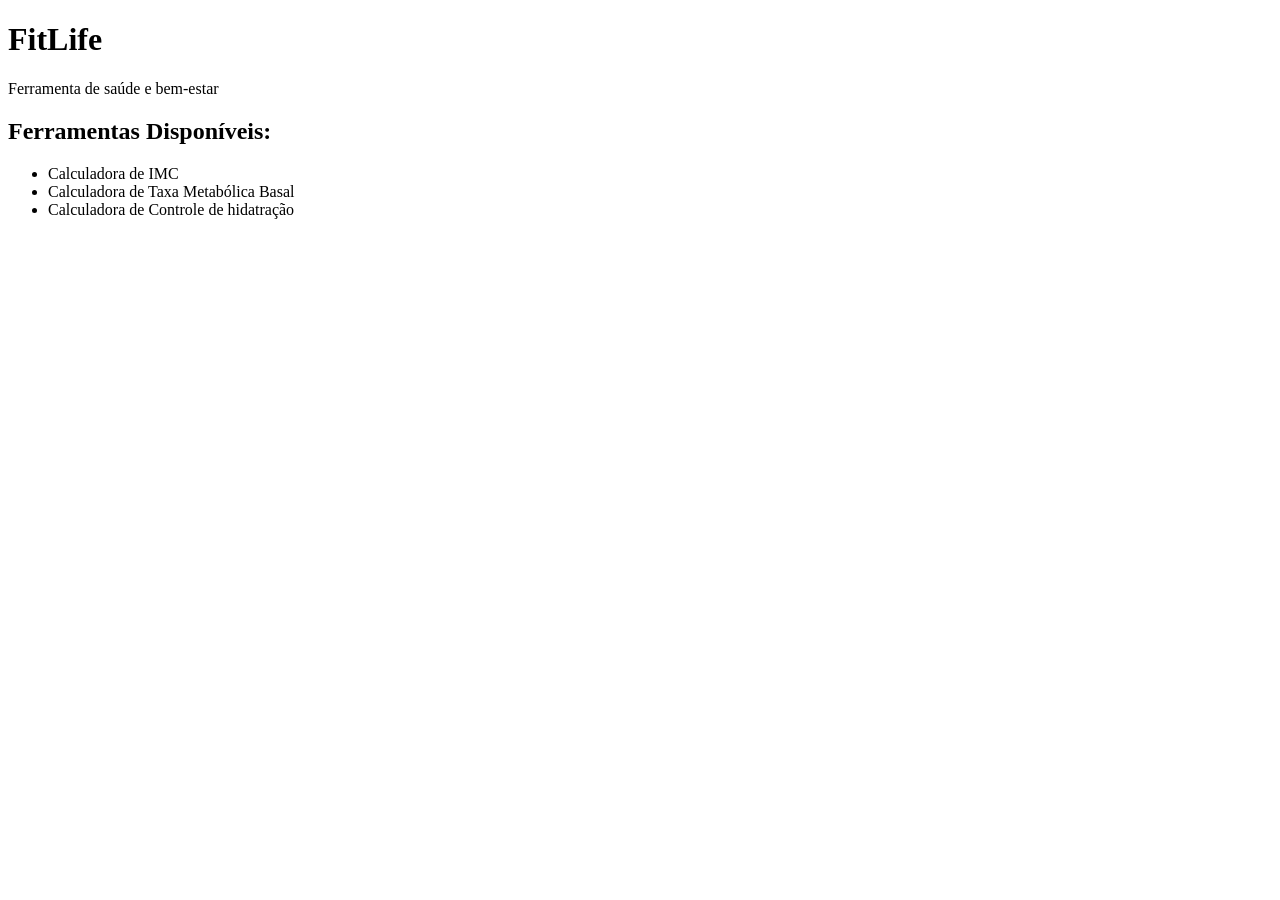
==== index.html @ 10992aff "Adicao arquivos" ====
<!DOCTYPE html> <!-- Diz para o navegador que é do tipo HTML -->
<html lang="pt-br"> <!-- Início do documento HTML, definindo também o idioma -->
<head> <!-- Serve para a importação de metadados para o html, de recursos externos, tipo o css-->
    <meta charset="UTF-8"> <!-- Define a codificação de caracteres -->
    <meta name="viewport" content="width=device-width, initial-scale=1.0"> 
    <!-- Define a largura da página para o tamanho da tela do dispositivo, responsiva -->
    <title> Fitlife </title> <!-- Define o título da página -->
</head>
<body>  
    <h1> FitLife</h1>

    <p> Ferramenta de saúde e bem-estar</p>

    <h2> Ferramentas Disponíveis:</h2>

    <ul> 
        <li> Calculadora de IMC </li>
        <li> Calculadora de Taxa Metabólica Basal </li>
        <li> Calculadora de Controle de hidatração </li>
    </ul>


    
</body>
</html>
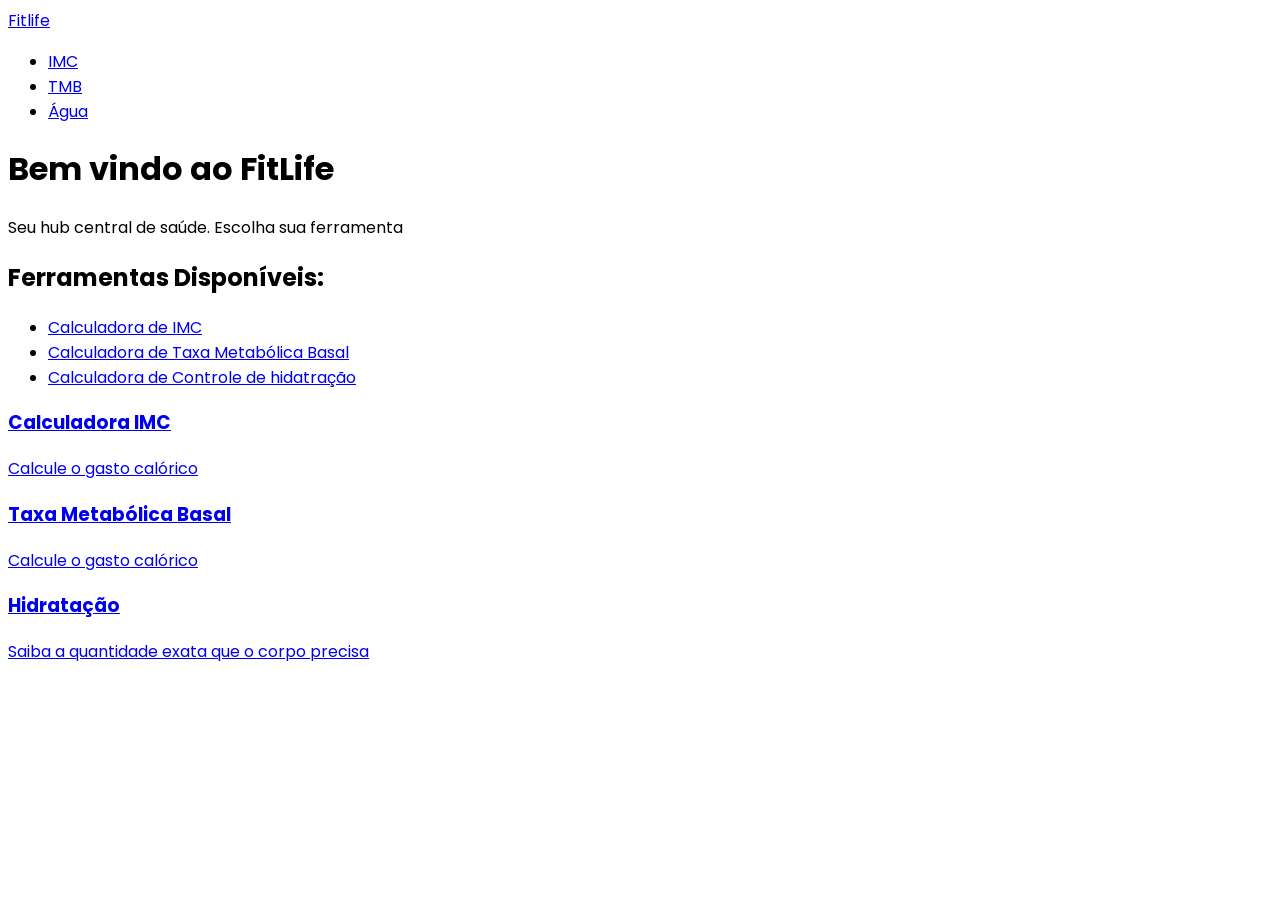
==== commit cfb4ca50: "Adicao Aula 05" ====
--- a/index.html
+++ b/index.html
@@ -1,25 +1,63 @@
 <!DOCTYPE html> <!-- Diz para o navegador que é do tipo HTML -->
 <html lang="pt-br"> <!-- Início do documento HTML, definindo também o idioma -->
+
 <head> <!-- Serve para a importação de metadados para o html, de recursos externos, tipo o css-->
     <meta charset="UTF-8"> <!-- Define a codificação de caracteres -->
-    <meta name="viewport" content="width=device-width, initial-scale=1.0"> 
-    <!-- Define a largura da página para o tamanho da tela do dispositivo, responsiva -->
+    <meta name="viewport" content="width=device-width, initial-scale=1.0"> <!-- Define a largura da página para o tamanho da tela do dispositivo, responsiva -->
+    <link rel="preconnect" href="https://fonts.googleapis.com">
+    <link rel="preconnect" href="https://fonts.gstatic.com" crossorigin>
+    <link
+        href="https://fonts.googleapis.com/css2?family=Poppins:ital,wght@0,100;0,200;0,300;0,400;0,500;0,600;0,700;0,800;0,900;1,100;1,200;1,300;1,400;1,500;1,600;1,700;1,800;1,900&display=swap"
+        rel="stylesheet">
     <title> Fitlife </title> <!-- Define o título da página -->
 </head>
-<body>  
-    <h1> FitLife</h1>
 
-    <p> Ferramenta de saúde e bem-estar</p>
+<body style="font-family: Poppins">
 
-    <h2> Ferramentas Disponíveis:</h2>
+    <nav> <!-- tag "nav" = Navegação na página-->
+        <a href="./index.html"> Fitlife </a>
+        <ul> <!-- Lista não ordenada-->
+        <li><a href="./Pages/imc.html"> IMC </a></li> <!-- Itens da lista-->
+        <li><a href="./Pages/tmb.html"> TMB</a></li>
+        <li><a href="./Pages/chi.html"> Água</a></li>
+        </ul>
 
-    <ul> 
-        <li> Calculadora de IMC </li>
-        <li> Calculadora de Taxa Metabólica Basal </li>
-        <li> Calculadora de Controle de hidatração </li>
-    </ul>
+    </nav>
 
 
+    <header> <!-- Declara o cabeçario da página, importante para acessibilidade-->
+    <h1> Bem vindo ao FitLife</h1> <!-- Título principal-->
+    <p> Seu hub central de saúde. Escolha sua ferramenta</p> <!-- Parágrafo, usado para textos-->
+    </header>
+    <h2> Ferramentas Disponíveis:</h2>
     
+    <main><!-- O corpo principal do texto, nunca usar outras tags soltas dentro dele -->
+        <section> <!-- Cria uma sessão-->
+    <ul>
+        <li><a href="./Pages/imc.html"> Calculadora de IMC </a></li>
+        <!-- Nunca usar o caminho completo do arquivo, usar apenas da pasta atual e suas ramificações-->
+        <li> <a href="./Pages/tmb.html"> Calculadora de Taxa Metabólica Basal </a></li>
+        <li> <a href="./Pages/chi.html"> Calculadora de Controle de hidatração </a> </li>
+    </ul>
+    </section>  
+
+
+    <section>
+        <a href="./Pages/imc.html">
+            <h3> Calculadora IMC</h3>
+            <p> Calcule o gasto calórico</p>
+        </a>
+        <a href="./Pages/tmb.html">
+            <h3> Taxa Metabólica Basal</h3>
+            <p> Calcule o gasto calórico</p>
+        </a>
+        <a href="./Pages/chi.html">
+            <h3> Hidratação</h3>
+            <p> Saiba a quantidade exata que o corpo precisa</p>
+        </a>
+    </section>
+
+    </main>
 </body>
+
 </html>
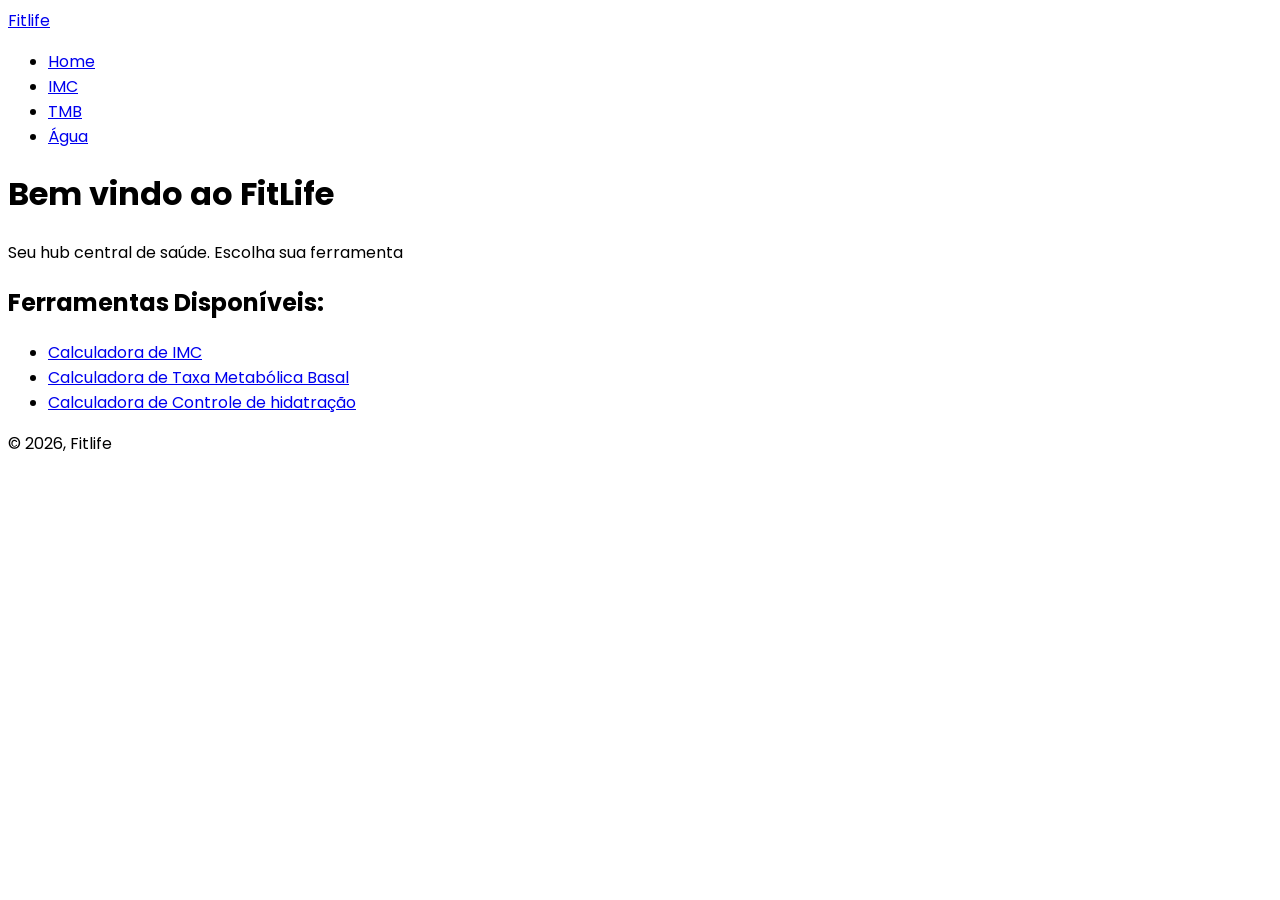
==== commit 68f9ee6c: "Adicao Divs e Spam, alem de preenchimento de paginas e ReadMe" ====
--- a/index.html
+++ b/index.html
@@ -3,7 +3,8 @@
 
 <head> <!-- Serve para a importação de metadados para o html, de recursos externos, tipo o css-->
     <meta charset="UTF-8"> <!-- Define a codificação de caracteres -->
-    <meta name="viewport" content="width=device-width, initial-scale=1.0"> <!-- Define a largura da página para o tamanho da tela do dispositivo, responsiva -->
+    <meta name="viewport" content="width=device-width, initial-scale=1.0">
+    <!-- Define a largura da página para o tamanho da tela do dispositivo, responsiva -->
     <link rel="preconnect" href="https://fonts.googleapis.com">
     <link rel="preconnect" href="https://fonts.gstatic.com" crossorigin>
     <link
@@ -17,47 +18,53 @@
     <nav> <!-- tag "nav" = Navegação na página-->
         <a href="./index.html"> Fitlife </a>
         <ul> <!-- Lista não ordenada-->
-        <li><a href="./Pages/imc.html"> IMC </a></li> <!-- Itens da lista-->
-        <li><a href="./Pages/tmb.html"> TMB</a></li>
-        <li><a href="./Pages/chi.html"> Água</a></li>
+            <li><a href="./index.html"> Home</a></li>
+            <li><a href="./Pages/imc.html"> IMC </a></li> <!-- Itens da lista-->
+            <li><a href="./Pages/tmb.html"> TMB</a></li>
+            <li><a href="./Pages/chi.html"> Água</a></li>
         </ul>
 
     </nav>
 
 
     <header> <!-- Declara o cabeçario da página, importante para acessibilidade-->
-    <h1> Bem vindo ao FitLife</h1> <!-- Título principal-->
-    <p> Seu hub central de saúde. Escolha sua ferramenta</p> <!-- Parágrafo, usado para textos-->
+        <h1> Bem vindo ao FitLife</h1> <!-- Título principal-->
+        <p> Seu hub central de saúde. Escolha sua ferramenta</p> <!-- Parágrafo, usado para textos-->
     </header>
     <h2> Ferramentas Disponíveis:</h2>
-    
+
     <main><!-- O corpo principal do texto, nunca usar outras tags soltas dentro dele -->
         <section> <!-- Cria uma sessão-->
-    <ul>
-        <li><a href="./Pages/imc.html"> Calculadora de IMC </a></li>
-        <!-- Nunca usar o caminho completo do arquivo, usar apenas da pasta atual e suas ramificações-->
-        <li> <a href="./Pages/tmb.html"> Calculadora de Taxa Metabólica Basal </a></li>
-        <li> <a href="./Pages/chi.html"> Calculadora de Controle de hidatração </a> </li>
-    </ul>
-    </section>  
+            <ul>
+                <li><a href="./Pages/imc.html"> Calculadora de IMC </a></li>
+                <!-- Nunca usar o caminho completo do arquivo, usar apenas da pasta atual e suas ramificações-->
+                <li> <a href="./Pages/tmb.html"> Calculadora de Taxa Metabólica Basal </a></li>
+                <li> <a href="./Pages/chi.html"> Calculadora de Controle de hidatração </a> </li>
+            </ul>
+        </section>
+
+        <!--
+        <section>
+            <a href="./Pages/imc.html">
+                <h3> Calculadora IMC</h3>
+                <p> Calcule o gasto calórico</p>
+            </a>
+            <a href="./Pages/tmb.html">
+                <h3> Taxa Metabólica Basal</h3>
+                <p> Calcule o gasto calórico</p>
+            </a>
+            <a href="./Pages/chi.html">
+                <h3> Hidratação</h3>
+                <p> Saiba a quantidade exata que o corpo precisa</p>
+            </a>
+        </section>
+        -->
+    </main>
 
 
-    <section>
-        <a href="./Pages/imc.html">
-            <h3> Calculadora IMC</h3>
-            <p> Calcule o gasto calórico</p>
-        </a>
-        <a href="./Pages/tmb.html">
-            <h3> Taxa Metabólica Basal</h3>
-            <p> Calcule o gasto calórico</p>
-        </a>
-        <a href="./Pages/chi.html">
-            <h3> Hidratação</h3>
-            <p> Saiba a quantidade exata que o corpo precisa</p>
-        </a>
-    </section>
-
-    </main>
+    <footer> <!-- Rodapé da página-->
+        <p>© 2026, Fitlife</p>
+    </footer>
 </body>
 
 </html>
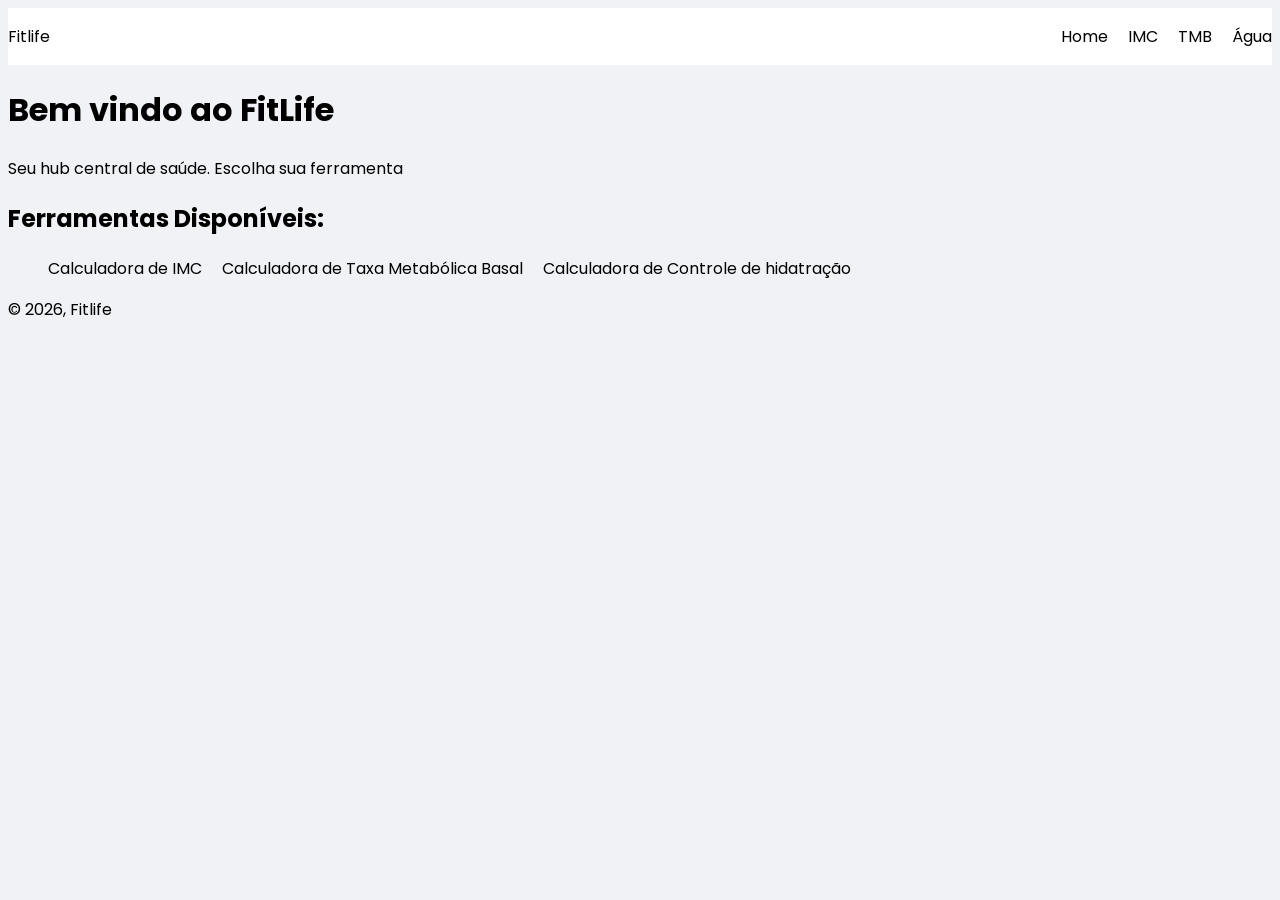
==== commit 364e133d: "Adicao css" ====
--- a/index.html
+++ b/index.html
@@ -10,11 +10,23 @@
     <link
         href="https://fonts.googleapis.com/css2?family=Poppins:ital,wght@0,100;0,200;0,300;0,400;0,500;0,600;0,700;0,800;0,900;1,100;1,200;1,300;1,400;1,500;1,600;1,700;1,800;1,900&display=swap"
         rel="stylesheet">
+
+    <link rel="stylesheet" href="./css/styles.css">
     <title> Fitlife </title> <!-- Define o título da página -->
+    <!--
+    <style>
+        a {
+            /* Chamando o CSS dentro do próprio HTML para essa tag, chamado CSS INLINE */
+            color: green
+        }
+    </style>
+-->
 </head>
 
-<body style="font-family: Poppins">
 
+<!-- ANTERIOR: <body style="font-family: Poppins">  Style existe em todas as Tags, ela é do tipo css-->
+
+<body>
     <nav> <!-- tag "nav" = Navegação na página-->
         <a href="./index.html"> Fitlife </a>
         <ul> <!-- Lista não ordenada-->
--- a/css/styles.css
+++ b/css/styles.css
@@ -0,0 +1,37 @@
+body {
+    background-color: #f0f2f5;
+    font-family: Poppins;
+}
+
+nav {
+    background-color: #Fff;
+    color: #00B894;
+    /* Está sendo aplicada apenas para as tags "ul", pois é filha, mas não pra a "a" */
+    display: flex;
+    /*Coloca os itens um ao lado do outro*/
+    /*Posição do elemento*/
+    widht: 100%;
+    /*Largura, serviu nesse caso para limitar o uso o espaço nos celulares*/
+    justify-content: space-between;
+    /*Posiciona o nosso conteúdo. foi o espaçamento máximo entre as tags dentro do nav*/
+    align-items: center;
+}
+
+ul {
+    display: flex;
+    list-style: none;
+    gap: 20px;
+    /*Dá um espaçamento entre os itens*/
+}
+
+a {
+    color: #000;
+    text-decoration: none;
+    /*Tira a decoração do texto*/
+}
+
+/* W3School é um site onde tem todas as propriedades de HTML e CSS */
+
+/* CTRL + SPACE aparecem os comandos ou valores */
+/* O CSS sempre aplica a estilização nas tags filhas, netas em diante não */
+/* DRY - Dont Repeat Yourself -> Não fazer códigos redundantes, não repetir */
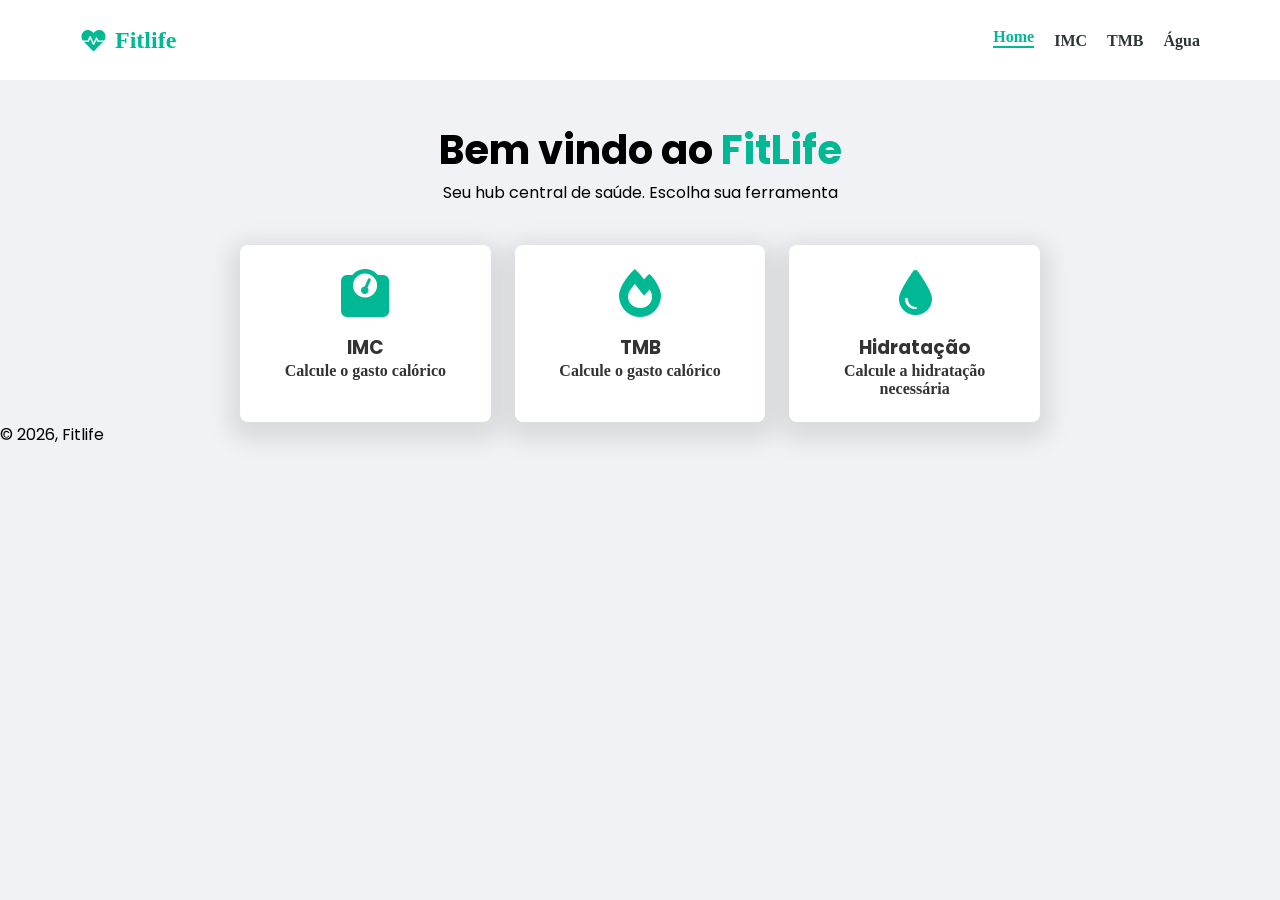
==== commit 26f3982b: "abc" ====
--- a/index.html
+++ b/index.html
@@ -10,7 +10,8 @@
     <link
         href="https://fonts.googleapis.com/css2?family=Poppins:ital,wght@0,100;0,200;0,300;0,400;0,500;0,600;0,700;0,800;0,900;1,100;1,200;1,300;1,400;1,500;1,600;1,700;1,800;1,900&display=swap"
         rel="stylesheet">
-
+    <link rel="stylesheet" href="https://cdnjs.cloudflare.com/ajax/libs/font-awesome/6.0.0/css/all.min.css"
+/>
     <link rel="stylesheet" href="./css/styles.css">
     <title> Fitlife </title> <!-- Define o título da página -->
     <!--
@@ -28,31 +29,42 @@
 
 <body>
     <nav> <!-- tag "nav" = Navegação na página-->
-        <a href="./index.html"> Fitlife </a>
+        <a id="logo" href="./index.html"> <i class="fa-solid fa-heart-pulse"></i>Fitlife </a>
         <ul> <!-- Lista não ordenada-->
-            <li><a href="./index.html"> Home</a></li>
-            <li><a href="./Pages/imc.html"> IMC </a></li> <!-- Itens da lista-->
-            <li><a href="./Pages/tmb.html"> TMB</a></li>
-            <li><a href="./Pages/chi.html"> Água</a></li>
+            <li><a class="nav-links active" href="./index.html"> Home</a></li>
+            <li><a class="nav-link" href="./Pages/imc.html"> IMC </a></li> <!-- Itens da lista-->
+            <li><a class="nav-link" href="./Pages/tmb.html"> TMB</a></li>
+            <li><a class="nav-link" href="./Pages/chi.html"> Água</a></li>
         </ul>
 
     </nav>
 
 
-    <header> <!-- Declara o cabeçario da página, importante para acessibilidade-->
-        <h1> Bem vindo ao FitLife</h1> <!-- Título principal-->
+    <header class="header-container"> <!-- Declara o cabeçario da página, importante para acessibilidade-->
+        <h1> Bem vindo ao <span>FitLife</span></h1> <!-- Título principal-->
         <p> Seu hub central de saúde. Escolha sua ferramenta</p> <!-- Parágrafo, usado para textos-->
     </header>
-    <h2> Ferramentas Disponíveis:</h2>
 
     <main><!-- O corpo principal do texto, nunca usar outras tags soltas dentro dele -->
-        <section> <!-- Cria uma sessão-->
-            <ul>
-                <li><a href="./Pages/imc.html"> Calculadora de IMC </a></li>
+        <section class="cards-section"> <!-- Cria uma sessão-->
+            
+                <a href="./Pages/imc.html" class="card"> 
+                    <i class="fa-solid fa-weight-scale"></i>
+                    <h3>IMC</h3> 
+                    <p> Calcule o gasto calórico</p>
+                </a>
                 <!-- Nunca usar o caminho completo do arquivo, usar apenas da pasta atual e suas ramificações-->
-                <li> <a href="./Pages/tmb.html"> Calculadora de Taxa Metabólica Basal </a></li>
-                <li> <a href="./Pages/chi.html"> Calculadora de Controle de hidatração </a> </li>
-            </ul>
+                <a href="./Pages/tmb.html" class="card"> 
+                    <i class="fa-solid fa-fire"></i>
+                    <h3>TMB</h3> 
+                    <p> Calcule o gasto calórico</p>
+                </a>
+                <a href="./Pages/chi.html" class="card"> 
+                    <i class="fa-solid fa-droplet"></i>
+                    <h3>Hidratação</h3> 
+                    <p> Calcule a hidratação necessária</p> 
+                </a>
+            
         </section>
 
         <!--
--- a/css/styles.css
+++ b/css/styles.css
@@ -1,20 +1,96 @@
+* { /* O asterisco é um seletor universal, ele pega todas as tags do HTML */
+    margin: 0;
+    /*padding: 0 !important;  O !important sobrescreve qualquer outro comando, mesmo que esteja no final do código */
+    box-sizing: border-box;
+} /*Esses comandos servem para o site ficar com a mesma formatação em todos os navegadores, pois cada navegador tem uma formatação padrão diferente*/
+/*css lê de cima para baixo, então se colocar um comando no final ele vai sobrescrever o que está no começo*/
+
 body {
     background-color: #f0f2f5;
     font-family: Poppins;
 }
+/* Toda tag css contém classe e id, mas não é obrigatório colocar, pois se não colocar ele vai pegar a tag do HTML, mas se colocar ele vai pegar a classe ou id que está no HTML */
+/* Classe utilizamos a mesma estilização em várias tags, já o id é único, só pode ser usado uma vez no HTML */
+/* o "." indica que é uma classe, já o "#" indica que é um id */
+
+.logo {/*Pode replicar, por boas práticas*/
+    color: #00B894;
+}
+
+#logo { /*Não pode replicar, por boas práticas*/
+    color: #00B894;
+    font-size: 24px;
+    text-decoration: none;
+    font-weight: 600;
+    display: flex;       /* Ativa o flexbox para alinhar os itens internos */
+    align-items: center; /* Centraliza o ícone e o texto no eixo vertical */
+    gap: 8px;            /* Adiciona um pequeno espaço entre o ícone e a palavra */
+}
+
+.nav-links{
+    display: flex; /*Coloca os itens um ao lado do outro*/
+    list-style: none; /*Tira a bolinha da lista*/
+    gap: 24px; /*Dá um espaçamento entre os itens*/
+}
+
+.nav-link {
+    color: #2d3436;
+    text-decoration: none;
+    font-size: 16px;
+    transition: all 0.3s ease; /*Faz a transição de uma cor para outra, nesse caso da cor preta para azul*/
+}
+
+.nav-links.active {
+    color: #00B894;
+    font-weight: 600;
+    border-bottom: 2px solid #00B894;
+}
+
+/*Pseudo-classes são classes que só existem no CSS, não existe no HTML e representadas por ":" (dois pontos), mas podemos aplicar em tags do HTML*/
+
+.nav-link:hover {
+    color:blue;
+}
+
+.header-container {
+    text-align: center; /*Centraliza o texto*/
+    padding: 40px 0; /*Espaçamento interno do elemento, nesse caso no header, o primeiro valor é o espaçamento vertical e o segundo é o horizontal*/
+}
+
+.header-container h1 {
+    font-size: 40px;
+}
+
+.header-container span {
+    color: #00B894;
+}
 
 nav {
+
+    display: flex; /*Coloca os itens um ao lado do outro*/
+    justify-content: space-between; /*Posiciona o nosso conteúdo. foi o espaçamento máximo entre as tags dentro do nav*/   
+    align-items: center; /*Posição do elemento na configuração vertical */
+
+    padding: 0 80px; /*Espaçamento interno do elemento, nesse caso no nav, o primeiro valor é o espaçamento vertical e o segundo é o horizontal*/
+
+    background-color: #fff;
+    /*box-shadow: 0px 10px 80px; Cria uma sombra no elemento, nesse caso no nav*/
+    height: 80px; /*Altura do elemento, nesse caso no nav*/
+    /*
     background-color: #Fff;
     color: #00B894;
-    /* Está sendo aplicada apenas para as tags "ul", pois é filha, mas não pra a "a" */
+    /* Está sendo aplicada apenas para as tags "ul", pois é filha, mas não pra a "a"
     display: flex;
-    /*Coloca os itens um ao lado do outro*/
-    /*Posição do elemento*/
-    widht: 100%;
-    /*Largura, serviu nesse caso para limitar o uso o espaço nos celulares*/
+    /*Coloca os itens um ao lado do outro
+    /*Posição do elemento
+    width: 100%;
+    /*Largura, serviu nesse caso para limitar o uso o espaço nos celulares
     justify-content: space-between;
-    /*Posiciona o nosso conteúdo. foi o espaçamento máximo entre as tags dentro do nav*/
+    /*Posiciona o nosso conteúdo. foi o espaçamento máximo entre as tags dentro do nav
     align-items: center;
+    border: 1px solid #000;
+    /* margin-right: 100px; 
+    margin: 10px 15px 20px 0px; /*Formato de relógio, top, right, bottom, left*/
 }
 
 ul {
@@ -28,10 +104,41 @@
     color: #000;
     text-decoration: none;
     /*Tira a decoração do texto*/
+    font-weight: 600;
 }
 
 /* W3School é um site onde tem todas as propriedades de HTML e CSS */
 
 /* CTRL + SPACE aparecem os comandos ou valores */
 /* O CSS sempre aplica a estilização nas tags filhas, netas em diante não */
-/* DRY - Dont Repeat Yourself -> Não fazer códigos redundantes, não repetir */+/* DRY - Dont Repeat Yourself -> Não fazer códigos redundantes, não repetir */
+
+.card{
+    background-color: #fff;
+    padding: 24px;
+    color: #333;
+    text-decoration: none;
+    text-align: center;
+    width: 100%;
+    transition: all 0.3s ease; /*Faz a transição de uma cor para outra, nesse caso da cor preta para azul*/
+    box-shadow: 0px 8px 24px 10px rgba(0, 0, 0, 0.1); /*Cria uma sombra no elemento, nesse caso no card*/
+    border-radius: 8px; /*Arredonda os cantos do elemento, nesse caso no card*/
+}
+.card:hover{
+    border: 5px solid #00B894;
+}
+
+.cards-section{
+    display: flex;
+    gap: 24px;
+    text-align: center;
+}
+main{
+    width: 800px;
+    margin: 0 auto; /*Centraliza o elemento na tela*/
+}
+.card i {
+    font-size: 48px; /* Aumenta o tamanho do ícone */
+    color: #00B894;  /* Aplica a cor verde característica do seu projeto */
+    margin-bottom: 16px; /* Cria um respiro entre o ícone e o título (h3) */
+}
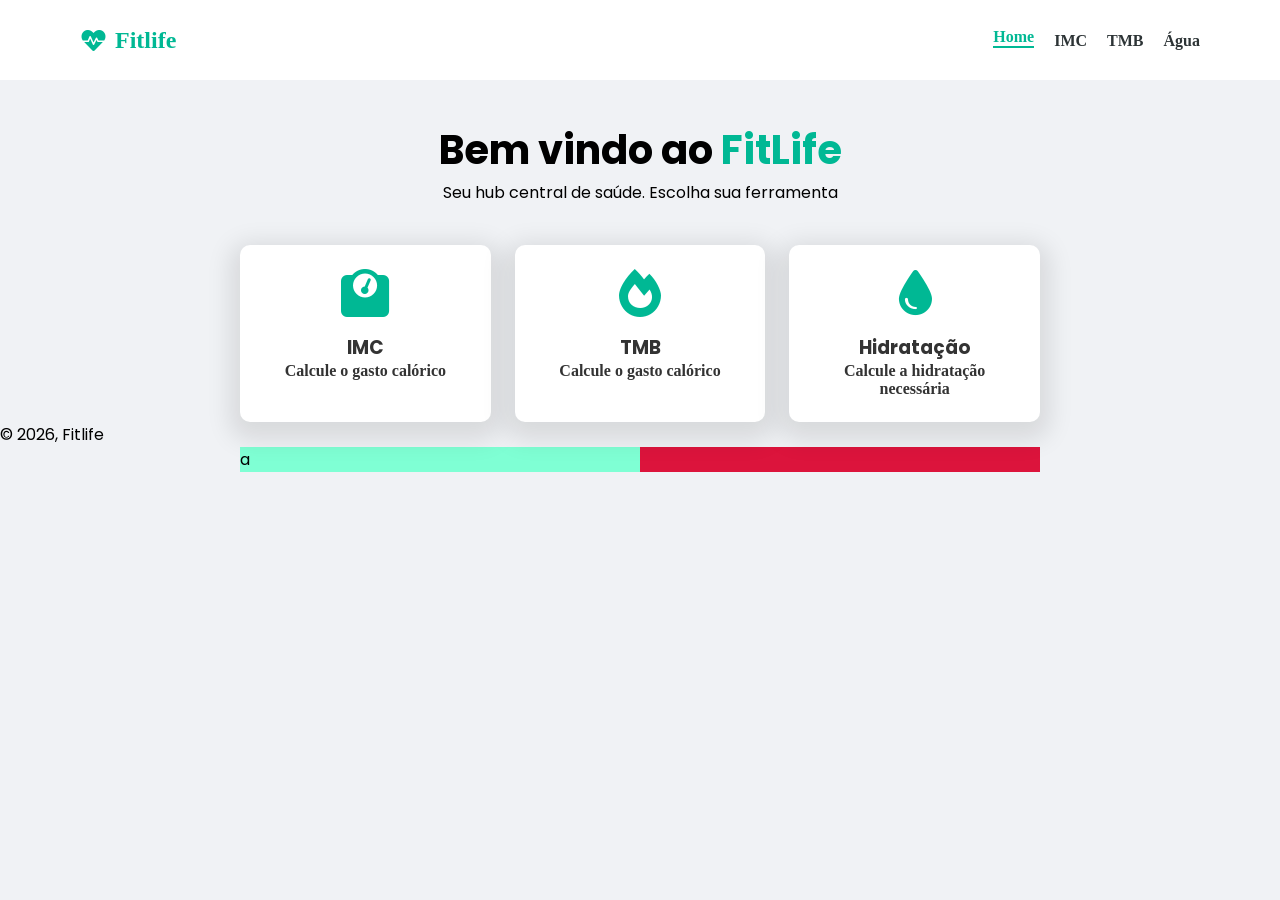
==== commit fe35045b: "Medidas relativas" ====
--- a/index.html
+++ b/index.html
@@ -10,8 +10,7 @@
     <link
         href="https://fonts.googleapis.com/css2?family=Poppins:ital,wght@0,100;0,200;0,300;0,400;0,500;0,600;0,700;0,800;0,900;1,100;1,200;1,300;1,400;1,500;1,600;1,700;1,800;1,900&display=swap"
         rel="stylesheet">
-    <link rel="stylesheet" href="https://cdnjs.cloudflare.com/ajax/libs/font-awesome/6.0.0/css/all.min.css"
-/>
+    <link rel="stylesheet" href="https://cdnjs.cloudflare.com/ajax/libs/font-awesome/6.0.0/css/all.min.css" />
     <link rel="stylesheet" href="./css/styles.css">
     <title> Fitlife </title> <!-- Define o título da página -->
     <!--
@@ -47,24 +46,24 @@
 
     <main><!-- O corpo principal do texto, nunca usar outras tags soltas dentro dele -->
         <section class="cards-section"> <!-- Cria uma sessão-->
-            
-                <a href="./Pages/imc.html" class="card"> 
-                    <i class="fa-solid fa-weight-scale"></i>
-                    <h3>IMC</h3> 
-                    <p> Calcule o gasto calórico</p>
-                </a>
-                <!-- Nunca usar o caminho completo do arquivo, usar apenas da pasta atual e suas ramificações-->
-                <a href="./Pages/tmb.html" class="card"> 
-                    <i class="fa-solid fa-fire"></i>
-                    <h3>TMB</h3> 
-                    <p> Calcule o gasto calórico</p>
-                </a>
-                <a href="./Pages/chi.html" class="card"> 
-                    <i class="fa-solid fa-droplet"></i>
-                    <h3>Hidratação</h3> 
-                    <p> Calcule a hidratação necessária</p> 
-                </a>
-            
+
+            <a href="./Pages/imc.html" class="card">
+                <i class="fa-solid fa-weight-scale"></i>
+                <h3>IMC</h3>
+                <p> Calcule o gasto calórico</p>
+            </a>
+            <!-- Nunca usar o caminho completo do arquivo, usar apenas da pasta atual e suas ramificações-->
+            <a href="./Pages/tmb.html" class="card">
+                <i class="fa-solid fa-fire"></i>
+                <h3>TMB</h3>
+                <p> Calcule o gasto calórico</p>
+            </a>
+            <a href="./Pages/chi.html" class="card">
+                <i class="fa-solid fa-droplet"></i>
+                <h3>Hidratação</h3>
+                <p> Calcule a hidratação necessária</p>
+            </a>
+
         </section>
 
         <!--
@@ -89,6 +88,9 @@
     <footer> <!-- Rodapé da página-->
         <p>© 2026, Fitlife</p>
     </footer>
+    <div class="exemplo">
+        <div class="caixa">a</div>
+    </div>
 </body>
 
 </html>
--- a/css/styles.css
+++ b/css/styles.css
@@ -1,81 +1,115 @@
-* { /* O asterisco é um seletor universal, ele pega todas as tags do HTML */
+* {
+    /* O asterisco é um seletor universal, ele pega todas as tags do HTML */
     margin: 0;
     /*padding: 0 !important;  O !important sobrescreve qualquer outro comando, mesmo que esteja no final do código */
     box-sizing: border-box;
-} /*Esses comandos servem para o site ficar com a mesma formatação em todos os navegadores, pois cada navegador tem uma formatação padrão diferente*/
+}
+
+
+:root {
+    --primary-color: #00b894;
+    --primary-dark: #019477;
+    --secondary-color: #2d3436;
+    --background-color: #f0f2f5;
+    --card-color: #ffffff;
+    --text-color: #333333;
+    --muted-color: #636e72;
+    --danger-color: #d63031;
+    --water-color: #0984e3;
+    --border-color: #dfe6e9;
+}
+
+/*Esses comandos servem para o site ficar com a mesma formatação em todos os navegadores, pois cada navegador tem uma formatação padrão diferente*/
 /*css lê de cima para baixo, então se colocar um comando no final ele vai sobrescrever o que está no começo*/
 
 body {
-    background-color: #f0f2f5;
+    background-color: var(--background-color);
     font-family: Poppins;
 }
+
 /* Toda tag css contém classe e id, mas não é obrigatório colocar, pois se não colocar ele vai pegar a tag do HTML, mas se colocar ele vai pegar a classe ou id que está no HTML */
 /* Classe utilizamos a mesma estilização em várias tags, já o id é único, só pode ser usado uma vez no HTML */
 /* o "." indica que é uma classe, já o "#" indica que é um id */
 
-.logo {/*Pode replicar, por boas práticas*/
-    color: #00B894;
-}
-
-#logo { /*Não pode replicar, por boas práticas*/
-    color: #00B894;
-    font-size: 24px;
-    text-decoration: none;
+.logo {
+    /*Pode replicar, por boas práticas*/
+    color: var(--primary-color);
+}
+
+#logo {
+    /*Não pode replicar, por boas práticas*/
+    color: var(--primary-color);
+    font-size: 1.5rem;
+    text-decoration: none;
+    font-weight: 600px;
+    display: flex;
+    /* Ativa o flexbox para alinhar os itens internos */
+    align-items: center;
+    /* Centraliza o ícone e o texto no eixo vertical */
+    gap: 0.5rem;
+    /* Adiciona um pequeno espaço entre o ícone e a palavra */
+}
+
+.nav-links {
+    display: flex;
+    /*Coloca os itens um ao lado do outro*/
+    list-style: none;
+    /*Tira a bolinha da lista*/
+    gap: 1.5rem;
+    /*Dá um espaçamento entre os itens*/
+}
+
+.nav-link {
+    color: var(--secondary-color);
+    text-decoration: none;
+    font-size: 1rem;
+    transition: all 0.3s ease;
+    /*Faz a transição de uma cor para outra, nesse caso da cor preta para azul*/
+}
+
+.nav-links.active {
+    color: var(--primary-color);
     font-weight: 600;
-    display: flex;       /* Ativa o flexbox para alinhar os itens internos */
-    align-items: center; /* Centraliza o ícone e o texto no eixo vertical */
-    gap: 8px;            /* Adiciona um pequeno espaço entre o ícone e a palavra */
-}
-
-.nav-links{
-    display: flex; /*Coloca os itens um ao lado do outro*/
-    list-style: none; /*Tira a bolinha da lista*/
-    gap: 24px; /*Dá um espaçamento entre os itens*/
-}
-
-.nav-link {
-    color: #2d3436;
-    text-decoration: none;
-    font-size: 16px;
-    transition: all 0.3s ease; /*Faz a transição de uma cor para outra, nesse caso da cor preta para azul*/
-}
-
-.nav-links.active {
-    color: #00B894;
-    font-weight: 600;
-    border-bottom: 2px solid #00B894;
+    border-bottom: 2px solid var(--primary-color);
 }
 
 /*Pseudo-classes são classes que só existem no CSS, não existe no HTML e representadas por ":" (dois pontos), mas podemos aplicar em tags do HTML*/
 
 .nav-link:hover {
-    color:blue;
+    color: var(--water-color);
 }
 
 .header-container {
-    text-align: center; /*Centraliza o texto*/
-    padding: 40px 0; /*Espaçamento interno do elemento, nesse caso no header, o primeiro valor é o espaçamento vertical e o segundo é o horizontal*/
+    text-align: center;
+    /*Centraliza o texto*/
+    padding: 2.5rem 0;
+    /*Espaçamento interno do elemento, nesse caso no header, o primeiro valor é o espaçamento vertical e o segundo é o horizontal*/
 }
 
 .header-container h1 {
-    font-size: 40px;
+    font-size: 2.5rem;
 }
 
 .header-container span {
-    color: #00B894;
+    color: var(--primary-color);
 }
 
 nav {
 
-    display: flex; /*Coloca os itens um ao lado do outro*/
-    justify-content: space-between; /*Posiciona o nosso conteúdo. foi o espaçamento máximo entre as tags dentro do nav*/   
-    align-items: center; /*Posição do elemento na configuração vertical */
-
-    padding: 0 80px; /*Espaçamento interno do elemento, nesse caso no nav, o primeiro valor é o espaçamento vertical e o segundo é o horizontal*/
-
-    background-color: #fff;
+    display: flex;
+    /*Coloca os itens um ao lado do outro*/
+    justify-content: space-between;
+    /*Posiciona o nosso conteúdo. foi o espaçamento máximo entre as tags dentro do nav*/
+    align-items: center;
+    /*Posição do elemento na configuração vertical */
+
+    padding: 0 5rem;
+    /*Espaçamento interno do elemento, nesse caso no nav, o primeiro valor é o espaçamento vertical e o segundo é o horizontal*/
+
+    background-color: var(--card-color);
     /*box-shadow: 0px 10px 80px; Cria uma sombra no elemento, nesse caso no nav*/
-    height: 80px; /*Altura do elemento, nesse caso no nav*/
+    height: 5rem;
+    /*Altura do elemento, nesse caso no nav*/
     /*
     background-color: #Fff;
     color: #00B894;
@@ -96,7 +130,7 @@
 ul {
     display: flex;
     list-style: none;
-    gap: 20px;
+    gap: 1.25rem;
     /*Dá um espaçamento entre os itens*/
 }
 
@@ -113,32 +147,69 @@
 /* O CSS sempre aplica a estilização nas tags filhas, netas em diante não */
 /* DRY - Dont Repeat Yourself -> Não fazer códigos redundantes, não repetir */
 
-.card{
-    background-color: #fff;
-    padding: 24px;
-    color: #333;
+.card {
+    background-color: var(--card-color);
+    padding: 1.5rem;
+    color: var(--text-color);
     text-decoration: none;
     text-align: center;
-    width: 100%;
-    transition: all 0.3s ease; /*Faz a transição de uma cor para outra, nesse caso da cor preta para azul*/
-    box-shadow: 0px 8px 24px 10px rgba(0, 0, 0, 0.1); /*Cria uma sombra no elemento, nesse caso no card*/
-    border-radius: 8px; /*Arredonda os cantos do elemento, nesse caso no card*/
-}
-.card:hover{
-    border: 5px solid #00B894;
-}
-
-.cards-section{
-    display: flex;
-    gap: 24px;
+    width: 100vw;
+    transition: all 0.3s ease;
+    /*Faz a transição de uma cor para outra, nesse caso da cor preta para azul*/
+    box-shadow: 0px 8px 24px 10px rgba(0, 0, 0, 0.1);
+    /*Cria uma sombra no elemento, nesse caso no card*/
+    border-radius: 10px;
+    /*Arredonda os cantos do elemento, nesse caso no card*/
+}
+
+.card:hover {
+    border: 5px solid var(--primary-color);
+}
+
+.cards-section {
+    display: flex;
+    gap: 1.5rem;
     text-align: center;
 }
-main{
+
+main {
     width: 800px;
-    margin: 0 auto; /*Centraliza o elemento na tela*/
-}
+    margin: 0 auto;
+    /*Centraliza o elemento na tela*/
+}
+
 .card i {
-    font-size: 48px; /* Aumenta o tamanho do ícone */
-    color: #00B894;  /* Aplica a cor verde característica do seu projeto */
-    margin-bottom: 16px; /* Cria um respiro entre o ícone e o título (h3) */
-}+    font-size: 3rem;
+    /* Aumenta o tamanho do ícone */
+    color: var(--primary-color);
+    /* Aplica a cor verde característica do seu projeto */
+    margin-bottom: 1rem;
+    /* Cria um respiro entre o ícone e o título (h3) */
+}
+
+
+.exemplo {
+    width: 50rem;
+    margin-top: 1000px;
+    margin: 0 auto;
+    background-color: crimson;
+}
+
+.caixa {
+    background-color: aquamarine;
+    width: 50%;
+    /* % = porcentagem do espaço ocupado. É isso que torna o site responsivo*/
+}
+
+.pai {
+    background-color: #000;
+    width: 800px;
+}
+
+.filha {
+    background-color: aqua;
+    width: 50vw;
+    height: 50vh;
+}
+
+/*  1 REM =  É equivalente ao tamanho da fonte padrão do navegador (16px desktop, 12px celular)
